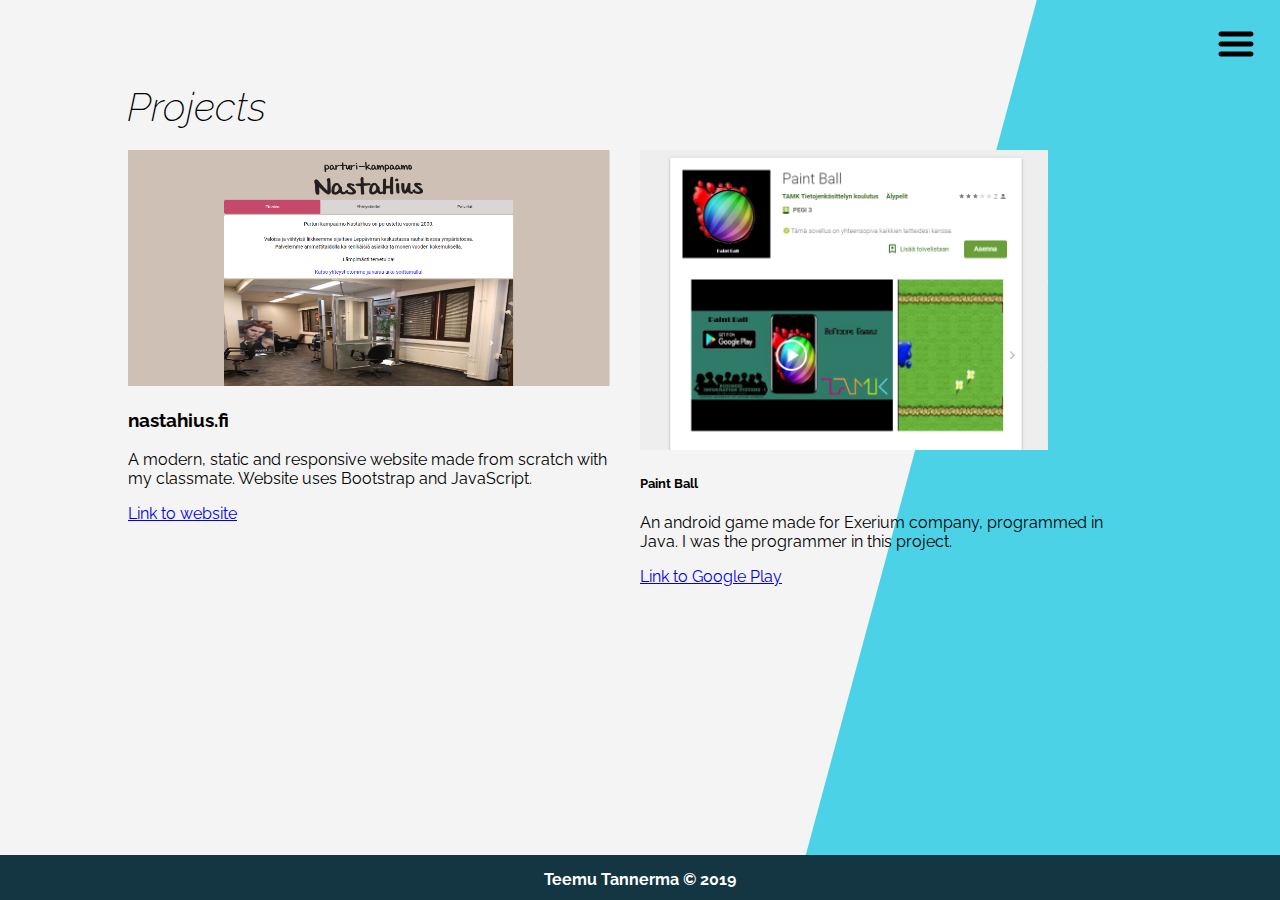
==== projects.html @ a62c1f49 "First website upload" ====
<!DOCTYPE html>
<html lang="en">
<head>
    <meta charset="UTF-8">
    <meta name="viewport" content="width=device-width, initial-scale=1.0">
    <meta http-equiv="X-UA-Compatible" content="ie=edge">
    <title>Teemu Tannerma | Projects</title>
    <link rel="stylesheet" href="https://use.fontawesome.com/releases/v5.6.3/css/all.css" integrity="sha384-UHRtZLI+pbxtHCWp1t77Bi1L4ZtiqrqD80Kn4Z8NTSRyMA2Fd33n5dQ8lWUE00s/" crossorigin="anonymous">
    <link rel="stylesheet" href="https://cdnjs.cloudflare.com/ajax/libs/font-awesome/4.7.0/css/font-awesome.min.css">
    <link rel="stylesheet" href="https://stackpath.bootstrapcdn.com/bootstrap/4.2.1/css/bootstrap.min.css" integrity="sha384-GJzZqFGwb1QTTN6wy59ffF1BuGJpLSa9DkKMp0DgiMDm4iYMj70gZWKYbI706tWS" crossorigin="anonymous">
    <link rel="stylesheet" href="css/main.css">
    <link rel="icon" type="image/png" href="images/favicon-32x32.png" sizes="32x32" />
    <link rel="icon" type="image/png" href="images/favicon-16x16.png" sizes="16x16" />
</head>
<body>
    <div id="bg"></div>
    <nav id="overlay">
        <img src="images/close.svg" class="close-btn" id="close-menu">
        <ul>
            <li>
                <a href="index.html">
                    <i class="fas fa-home" id="homeIcon"></i>
                </a>
            </li>
            <li>
                <a href="about.html">About me</a>
            </li>
            <li>
                <a href="projects.html">Projects</a>

            </li>
            <li>
                <a href="contact.html">Contact</a>
            </li>
        </ul>
    </nav>
    <header>
        <img src="images/menu.svg" class="menu-btn" id="open-menu">
    </header>
    <section id="intro">
        <h1>Projects</h1>
    </section>
    <section id="project-container">
        <div class="card">
            <img class="card-img-top" src="images/nastahius.PNG" alt="NastaHius website screenshot">
            <div class="card-body">
              <h3 class="card-title">nastahius.fi</h5>
              <p class="card-text">A modern, static and responsive website made from scratch with my classmate. Website uses Bootstrap and JavaScript.</p>
              <a href="http://www.nastahius.fi/" class="btn btn-primary bg-info">Link to website</a>
            </div>
        </div>
        <div class="card">
            <img class="card-img-top" src="images/paintball.PNG" alt="Paint Ball screenshot">
            <div class="card-body">
                <h5 class="card-title">Paint Ball</h5>
                <p class="card-text">An android game made for Exerium company, programmed in Java. I was the programmer in this project.</p>
                <a href="https://play.google.com/store/apps/details?id=tamk.paintball.fi" class="btn btn-primary bg-info">Link to Google Play</a>
            </div>
        </div>
    </section>
    <footer>
        <h1>Teemu Tannerma © 2019</h1>
    </footer>
    <script>

    // Define elements into variables.
    var overlay = document.getElementById('overlay')
    var closeMenu = document.getElementById('close-menu')

    // Eventlistener for hamburger menu button.
    document.getElementById('open-menu').addEventListener('click', () => {

        // Add show menu class to show menu animations.
        overlay.classList.add('show-menu')

        // Removes hide menu class.
        overlay.classList.remove('hide-menu')
    })

    // Eventlistener for close button in menu.
    document.getElementById('close-menu').addEventListener('click', () => {
        // Removes show menu class.
        overlay.classList.remove('show-menu')

        // Adds hide menu class which displays closing animation.
        overlay.classList.add('hide-menu')
    })
    </script>
</body>
</html>
---- css/main.css ----
@import url("https://fonts.googleapis.com/css?family=Raleway|Roboto|Cabin|Sarabun");
body, html {
  height: 100%;
}

body {
  background-color: #F4F4F4;
  font-family: 'Raleway', serif;
  margin: 0;
  padding: 0;
}

body #bg {
  -webkit-clip-path: polygon(81% 0, 100% 0, 100% 100%, 62% 100%);
  clip-path: polygon(81% 0, 100% 0, 100% 100%, 62% 100%);
  background-color: #4CD2E7;
  width: 100%;
  height: 100%;
  position: absolute;
  z-index: -1;
}

body nav {
  position: absolute;
  background: #FFFFFF;
  margin: 0;
  width: calc(100%);
  height: calc(100vh);
  display: none;
  -webkit-transform: scaleX(0);
          transform: scaleX(0);
  -webkit-transform-origin: right;
          transform-origin: right;
  z-index: 3;
}

body nav .close-btn {
  width: 50px;
  float: right;
  cursor: pointer;
  padding: 0;
  margin: 0;
  opacity: 0;
  -webkit-animation: hide-menu 0.5s ease-out forwards;
          animation: hide-menu 0.5s ease-out forwards;
}

body nav ul {
  list-style-type: none;
  padding: 15% 0 0 0;
  display: -ms-grid;
  display: grid;
  -ms-grid-rows: (25%)[4];
      grid-template-rows: repeat(4, 25%);
  grid-gap: 30px;
  width: 100%;
  height: 50%;
}

body nav ul li a {
  color: black;
  font-weight: bold;
  font-size: 1.4em;
  text-decoration: none !important;
}

body nav ul li a i {
  font-size: 40px;
}

body nav ul li a #homeIcon {
  color: #268492;
}

body nav ul li a:hover {
  color: black !important;
}

body nav ul span {
  color: gray;
  display: block;
  font-size: 0.75em;
}

body nav ul li {
  -ms-flex-item-align: center;
      -ms-grid-row-align: center;
      align-self: center;
  -ms-grid-column-align: center;
      justify-self: center;
  opacity: 0;
}

body header {
  padding: 1.5em;
}

body header .menu-btn {
  width: 40px;
  float: right;
  cursor: pointer;
}

body #intro {
  max-width: 66%;
  padding-top: 5%;
}

body #intro h1 {
  margin: 5px 0 20px 15%;
  padding: 0;
  font-weight: 200;
  font-size: 30px;
}

body #intro h1:last-of-type {
  font-style: italic;
}

body #intro #name {
  font-size: 35px;
  font-weight: bold;
}

body #icons {
  display: -webkit-box;
  display: -ms-flexbox;
  display: flex;
  -webkit-box-orient: horizontal;
  -webkit-box-direction: normal;
      -ms-flex-direction: row;
          flex-direction: row;
  padding: 50px 0 0 10%;
  height: auto;
  max-width: 50%;
}

body #icons a {
  font-size: 2.5em;
  color: #268492;
  padding-right: 0;
  margin-right: 7%;
}

body footer {
  position: fixed;
  left: 0;
  bottom: 0;
  width: 100%;
  color: white;
  background-color: #143642;
  height: auto;
  text-align: center;
  padding-top: 5px;
  z-index: 2;
}

body footer h1 {
  font-size: 16px;
}

body #intro-text-container {
  max-width: 60%;
  margin: 5px 0 10px 10%;
}

body #intro-text-container h1 {
  font-size: 18px;
}

body #intro-text-container p {
  font-size: 14px;
  margin-top: 25px;
}

body #cards-container {
  max-width: 70%;
  height: auto;
  display: -ms-grid;
  display: grid;
  -ms-grid-columns: (1fr)[2];
      grid-template-columns: repeat(2, 1fr);
  margin: 10px 10% 10% 8%;
  position: relative;
  z-index: 2;
}

body #cards-container .card-body {
  display: -webkit-box;
  display: -ms-flexbox;
  display: flex;
  -webkit-box-orient: vertical;
  -webkit-box-direction: normal;
      -ms-flex-direction: column;
          flex-direction: column;
  -ms-flex-wrap: nowrap;
      flex-wrap: nowrap;
  -webkit-box-pack: end;
      -ms-flex-pack: end;
          justify-content: flex-end;
  padding: 0;
}

body #cards-container .card-body .card-text {
  margin-left: auto;
  margin-right: auto;
}

body #cards-container .card-body .card-text span {
  font-size: 12px;
}

body #cards-container .card {
  max-width: 100%;
  margin: 5% 5% 0% 5%;
  height: auto;
}

body #cards-container .card img {
  margin-top: 10px;
}

body #cards-container .checked {
  color: #268492;
}

body #project-container {
  max-width: 80%;
  margin: 20px 10% 40px 10%;
  display: -ms-grid;
  display: grid;
  height: auto;
}

body #project-container .card {
  margin-bottom: 20px;
}

body #contacts-container {
  display: -ms-grid;
  display: grid;
  -ms-grid-rows: (auto)[3];
      grid-template-rows: repeat(3, auto);
  margin: 5% 10% 0 10%;
  padding-bottom: 40px;
  width: 80%;
}

body #contacts-container .contact {
  margin-bottom: 20px;
  border: 1px solid rgba(158, 158, 158, 0.6);
  font-size: 12px;
  background-color: rgba(255, 255, 255, 0.8);
  padding: 5px;
  font-family: 'Sarabun';
}

body #contacts-container .contact h3 {
  color: #268492;
}

@media screen and (min-width: 620px) {
  body #icons {
    max-width: 50%;
  }
  body #icons a {
    font-size: 4em;
    padding-right: 0;
    margin-right: 10%;
  }
  body #intro {
    max-width: 66%;
    padding-top: 5%;
  }
  body #intro h1 {
    margin: 5px 0 20px 15%;
    padding: 0;
    font-weight: 200;
    font-size: 32px;
  }
  body #intro #name {
    font-size: 40px;
  }
  body #intro #headline {
    font-style: italic;
  }
  body #intro-text-container {
    max-width: 60%;
    margin: 5px 0 0 10%;
    padding: 0;
  }
  body #intro-text-container h1 {
    font-size: 25px;
    font-weight: bold;
  }
  body #intro-text-container p {
    font-size: 18px;
    margin-top: 25px;
  }
  body #cards-container {
    max-width: 50%;
    -ms-grid-columns: (1fr)[2];
        grid-template-columns: repeat(2, 1fr);
    margin: 10px 10% 10% 10%;
    padding: 0;
  }
  body #cards-container .card-body .card-text span {
    font-size: 16px;
  }
  body #cards-container .card {
    max-width: 90%;
    margin: 5%;
    height: auto;
  }
  body #cards-container .card img {
    margin-top: 10px;
  }
  body #cards-container .checked {
    color: #268492;
  }
  body #project-container {
    max-width: 80%;
    margin: 20px 10% 40px 10%;
    -ms-grid-columns: (1fr)[2];
        grid-template-columns: repeat(2, 1fr);
    height: auto;
  }
  body #project-container .card {
    margin-right: 30px;
    height: auto;
  }
  body #project-container .card img {
    margin: auto;
    max-height: 200px;
    width: auto;
    max-width: 100%;
  }
  body #contacts-container {
    width: 30%;
  }
  body #contacts-container .contact {
    font-size: 20px;
  }
}

@media screen and (min-width: 750px) {
  #cards-container .card-body .card-text span {
    font-size: 22px;
  }
}

@media screen and (min-width: 1023px) {
  body #icons a {
    font-size: 5em;
    padding-right: 0;
    margin-right: 7%;
  }
  body #intro {
    max-width: 66%;
    padding-top: 30px;
  }
  body #intro h1 {
    font-size: 40px;
  }
  body #intro #name {
    font-size: 50px;
  }
  body nav {
    margin: 0;
    padding: 0;
  }
  body nav ul {
    margin: 10% 0 0 0;
    padding: 0;
  }
  body nav ul a {
    font-size: 1.8em;
  }
  body #cards-container {
    max-width: 65%;
    -ms-grid-columns: (1fr)[6];
        grid-template-columns: repeat(6, 1fr);
    margin: 10px 10% 10% 10%;
    padding: 0;
  }
  body #cards-container .card-body .card-text span {
    font-size: 16px;
  }
  body #cards-container .card {
    max-width: 90%;
    margin: 5%;
    height: auto;
  }
  body #cards-container .card img {
    margin-top: 10px;
  }
  body #cards-container .checked {
    color: #268492;
  }
  body #project-container .card img {
    margin: auto;
    max-height: 300px;
    width: auto;
    max-width: 100%;
  }
  body #contacts-container {
    margin-top: 30px;
  }
  body #contacts-container .contact {
    font-size: 25px;
  }
}

.show-menu {
  display: block;
  -webkit-animation: slide-menu 0.5s ease-in forwards;
          animation: slide-menu 0.5s ease-in forwards;
}

.show-menu .close-btn {
  -webkit-animation: show-x 1s 1s forwards;
          animation: show-x 1s 1s forwards;
}

.show-menu li:nth-of-type(1) {
  -webkit-animation: menu-item 0.5s forwards 1s ease-in-out;
          animation: menu-item 0.5s forwards 1s ease-in-out;
}

.show-menu li:nth-of-type(2) {
  -webkit-animation: menu-item 0.5s forwards 0.5s ease-in-out;
          animation: menu-item 0.5s forwards 0.5s ease-in-out;
}

.show-menu li:nth-of-type(3) {
  -webkit-animation: menu-item 0.5s forwards 0.5s ease-in-out;
          animation: menu-item 0.5s forwards 0.5s ease-in-out;
}

.show-menu li:nth-of-type(4) {
  -webkit-animation: menu-item 0.5s forwards 0.5s ease-in-out;
          animation: menu-item 0.5s forwards 0.5s ease-in-out;
}

.hide-menu {
  display: block;
  -webkit-animation: hide-menu 0.5s ease-out;
          animation: hide-menu 0.5s ease-out;
}

.hide-menu .close-btn {
  -webkit-animation: hide-x 0.2s backwards;
          animation: hide-x 0.2s backwards;
}

.hide-menu li:nth-of-type(1) {
  -webkit-animation: menu-item-hide 0.2s backwards;
          animation: menu-item-hide 0.2s backwards;
}

.hide-menu li:nth-of-type(2) {
  -webkit-animation: menu-item-hide 0.2s backwards;
          animation: menu-item-hide 0.2s backwards;
}

.hide-menu li:nth-of-type(3) {
  -webkit-animation: menu-item-hide 0.2s backwards;
          animation: menu-item-hide 0.2s backwards;
}

.hide-menu li:nth-of-type(4) {
  -webkit-animation: menu-item-hide 0.2s backwards;
          animation: menu-item-hide 0.2s backwards;
}

@-webkit-keyframes slide-menu {
  from {
    -webkit-transform: scaleX(0);
            transform: scaleX(0);
  }
  to {
    -webkit-transform: scaleX(1);
            transform: scaleX(1);
  }
}

@keyframes slide-menu {
  from {
    -webkit-transform: scaleX(0);
            transform: scaleX(0);
  }
  to {
    -webkit-transform: scaleX(1);
            transform: scaleX(1);
  }
}

@-webkit-keyframes show-x {
  from {
    opacity: 0;
  }
  to {
    opacity: 1;
  }
}

@keyframes show-x {
  from {
    opacity: 0;
  }
  to {
    opacity: 1;
  }
}

@-webkit-keyframes menu-item {
  from {
    -webkit-transform: translateY(60%);
            transform: translateY(60%);
    opacity: 0;
  }
  to {
    -webkit-transform: translateY(0);
            transform: translateY(0);
    opacity: 1;
  }
}

@keyframes menu-item {
  from {
    -webkit-transform: translateY(60%);
            transform: translateY(60%);
    opacity: 0;
  }
  to {
    -webkit-transform: translateY(0);
            transform: translateY(0);
    opacity: 1;
  }
}

@-webkit-keyframes hide-menu {
  from {
    -webkit-transform: scaleX(1);
            transform: scaleX(1);
  }
  to {
    -webkit-transform: scaleX(0);
            transform: scaleX(0);
  }
}

@keyframes hide-menu {
  from {
    -webkit-transform: scaleX(1);
            transform: scaleX(1);
  }
  to {
    -webkit-transform: scaleX(0);
            transform: scaleX(0);
  }
}

@-webkit-keyframes menu-item-hide {
  from {
    -webkit-transform: translateY(0);
            transform: translateY(0);
    opacity: 1;
  }
  to {
    -webkit-transform: translateY(60%);
            transform: translateY(60%);
    opacity: 0;
  }
}

@keyframes menu-item-hide {
  from {
    -webkit-transform: translateY(0);
            transform: translateY(0);
    opacity: 1;
  }
  to {
    -webkit-transform: translateY(60%);
            transform: translateY(60%);
    opacity: 0;
  }
}

@-webkit-keyframes hide-x {
  from {
    opacity: 1;
  }
  to {
    opacity: 0;
  }
}

@keyframes hide-x {
  from {
    opacity: 1;
  }
  to {
    opacity: 0;
  }
}
/*# sourceMappingURL=main.css.map */
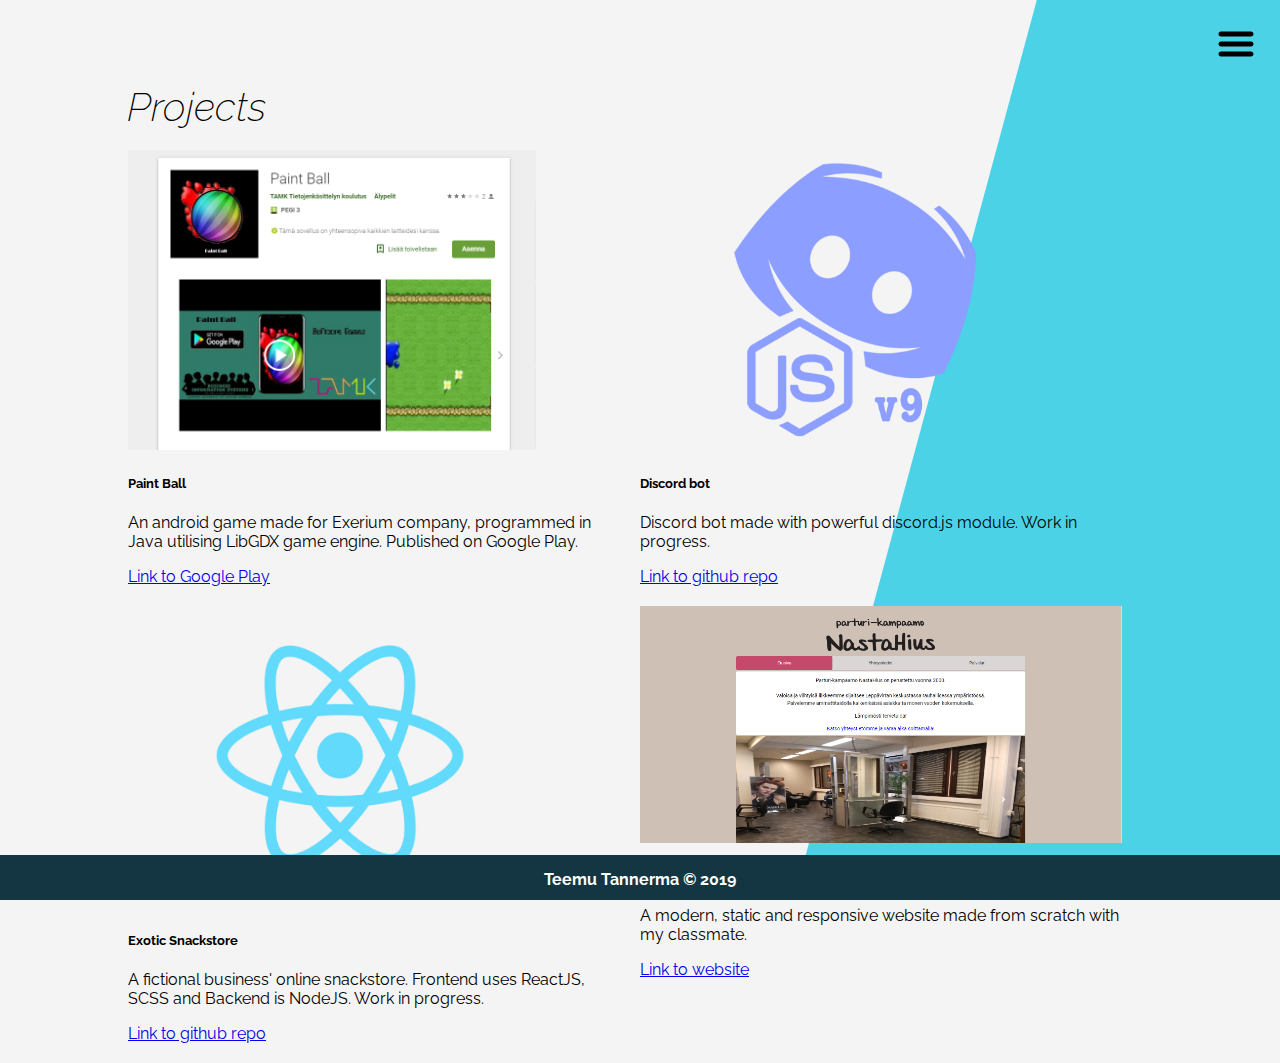
==== commit 8cbe9d09: "Update on projects." ====
--- a/projects.html
+++ b/projects.html
@@ -42,19 +42,35 @@
     </section>
     <section id="project-container">
         <div class="card">
+            <img class="card-img-top" src="images/paintball.PNG" alt="Paint Ball screenshot">
+            <div class="card-body">
+                <h5 class="card-title">Paint Ball</h5>
+                <p class="card-text">An android game made for Exerium company, programmed in Java utilising LibGDX game engine. Published on Google Play.</p>
+                <a href="https://play.google.com/store/apps/details?id=tamk.paintball.fi" class="btn btn-primary bg-info">Link to Google Play</a>
+            </div>
+        </div>
+        <div class="card">
+            <img class="card-img-top" src="images/discordjslogo.png" alt="Paint Ball screenshot">
+            <div class="card-body">
+                <h5 class="card-title">Discord bot</h5>
+                <p class="card-text">Discord bot made with powerful discord.js module. Work in progress.</p>
+                <a href="https://github.com/ttannerma/godmode" class="btn btn-primary bg-info">Link to github repo</a>
+            </div>
+        </div>
+        <div class="card">
+            <img class="card-img-top" src="images/reactlogo.png" alt="Paint Ball screenshot">
+            <div class="card-body">
+                <h5 class="card-title">Exotic Snackstore</h5>
+                <p class="card-text">A fictional business' online snackstore. Frontend uses ReactJS, SCSS and Backend is NodeJS. Work in progress.</p>
+                <a href="https://github.com/NikoHienonen/Exotic-Snackstore" class="btn btn-primary bg-info">Link to github repo</a>
+            </div>
+        </div>
+        <div class="card">
             <img class="card-img-top" src="images/nastahius.PNG" alt="NastaHius website screenshot">
             <div class="card-body">
               <h3 class="card-title">nastahius.fi</h5>
-              <p class="card-text">A modern, static and responsive website made from scratch with my classmate. Website uses Bootstrap and JavaScript.</p>
+              <p class="card-text">A modern, static and responsive website made from scratch with my classmate.</p>
               <a href="http://www.nastahius.fi/" class="btn btn-primary bg-info">Link to website</a>
-            </div>
-        </div>
-        <div class="card">
-            <img class="card-img-top" src="images/paintball.PNG" alt="Paint Ball screenshot">
-            <div class="card-body">
-                <h5 class="card-title">Paint Ball</h5>
-                <p class="card-text">An android game made for Exerium company, programmed in Java. I was the programmer in this project.</p>
-                <a href="https://play.google.com/store/apps/details?id=tamk.paintball.fi" class="btn btn-primary bg-info">Link to Google Play</a>
             </div>
         </div>
     </section>
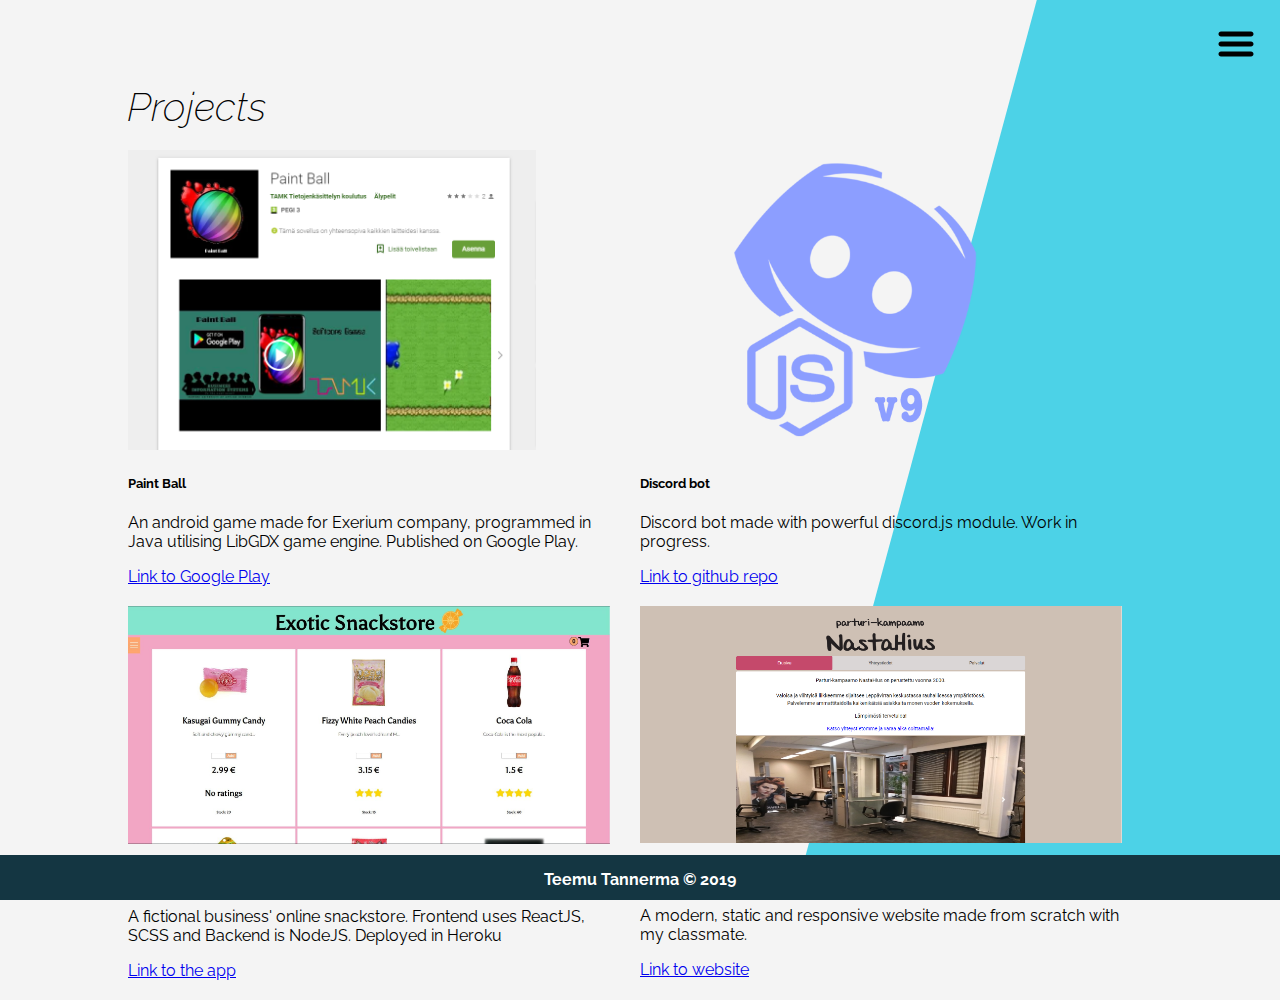
==== commit 6d93759c: "Updated project" ====
--- a/projects.html
+++ b/projects.html
@@ -50,7 +50,7 @@
             </div>
         </div>
         <div class="card">
-            <img class="card-img-top" src="images/discordjslogo.png" alt="Paint Ball screenshot">
+            <img class="card-img-top" src="images/discordjslogo.png" alt="Discord JS logo">
             <div class="card-body">
                 <h5 class="card-title">Discord bot</h5>
                 <p class="card-text">Discord bot made with powerful discord.js module. Work in progress.</p>
@@ -58,11 +58,11 @@
             </div>
         </div>
         <div class="card">
-            <img class="card-img-top" src="images/reactlogo.png" alt="Paint Ball screenshot">
+            <img class="card-img-top" src="images/exotic_snackstore.jpg" alt="Exotic Snackstore">
             <div class="card-body">
                 <h5 class="card-title">Exotic Snackstore</h5>
-                <p class="card-text">A fictional business' online snackstore. Frontend uses ReactJS, SCSS and Backend is NodeJS. Work in progress.</p>
-                <a href="https://github.com/NikoHienonen/Exotic-Snackstore" class="btn btn-primary bg-info">Link to github repo</a>
+                <p class="card-text">A fictional business' online snackstore. Frontend uses ReactJS, SCSS and Backend is NodeJS. Deployed in Heroku</p>
+                <a href="https://fierce-lake-40102.herokuapp.com/" class="btn btn-primary bg-info">Link to the app</a>
             </div>
         </div>
         <div class="card">
--- a/css/main.css
+++ b/css/main.css
@@ -377,9 +377,9 @@
     font-size: 1.8em;
   }
   body #cards-container {
-    max-width: 65%;
-    -ms-grid-columns: (1fr)[6];
-        grid-template-columns: repeat(6, 1fr);
+    max-width: 60%;
+    -ms-grid-columns: (1fr)[5];
+        grid-template-columns: repeat(5, 1fr);
     margin: 10px 10% 10% 10%;
     padding: 0;
   }
